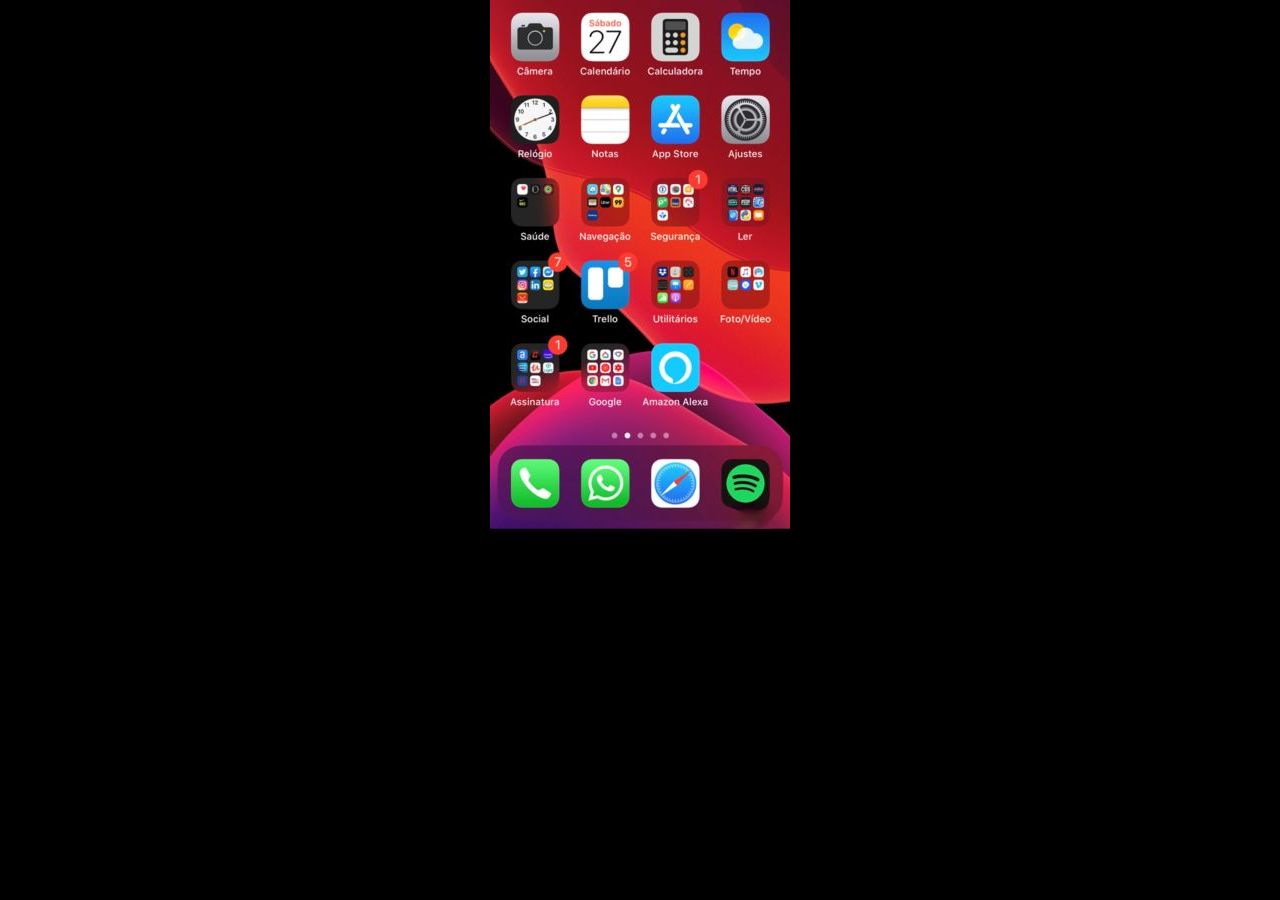
==== home.html @ adacf5a1 "Atualização" ====
<!DOCTYPE html>
<html lang="pt-br">
<head>
    <meta charset="UTF-8">
    <meta name="viewport" content="width=device-width, initial-scale=1.0">
    <title>Home</title>
    <style>
        *{
            margin: 0px;
            padding: 0px;
        }

        body{
            width: 100vw;
            height: 100vh;
            background: black url('imagens/tela-home.jpg') no-repeat top center; 
        }
    </style>
</head>
<body>
    
</body>
</html>
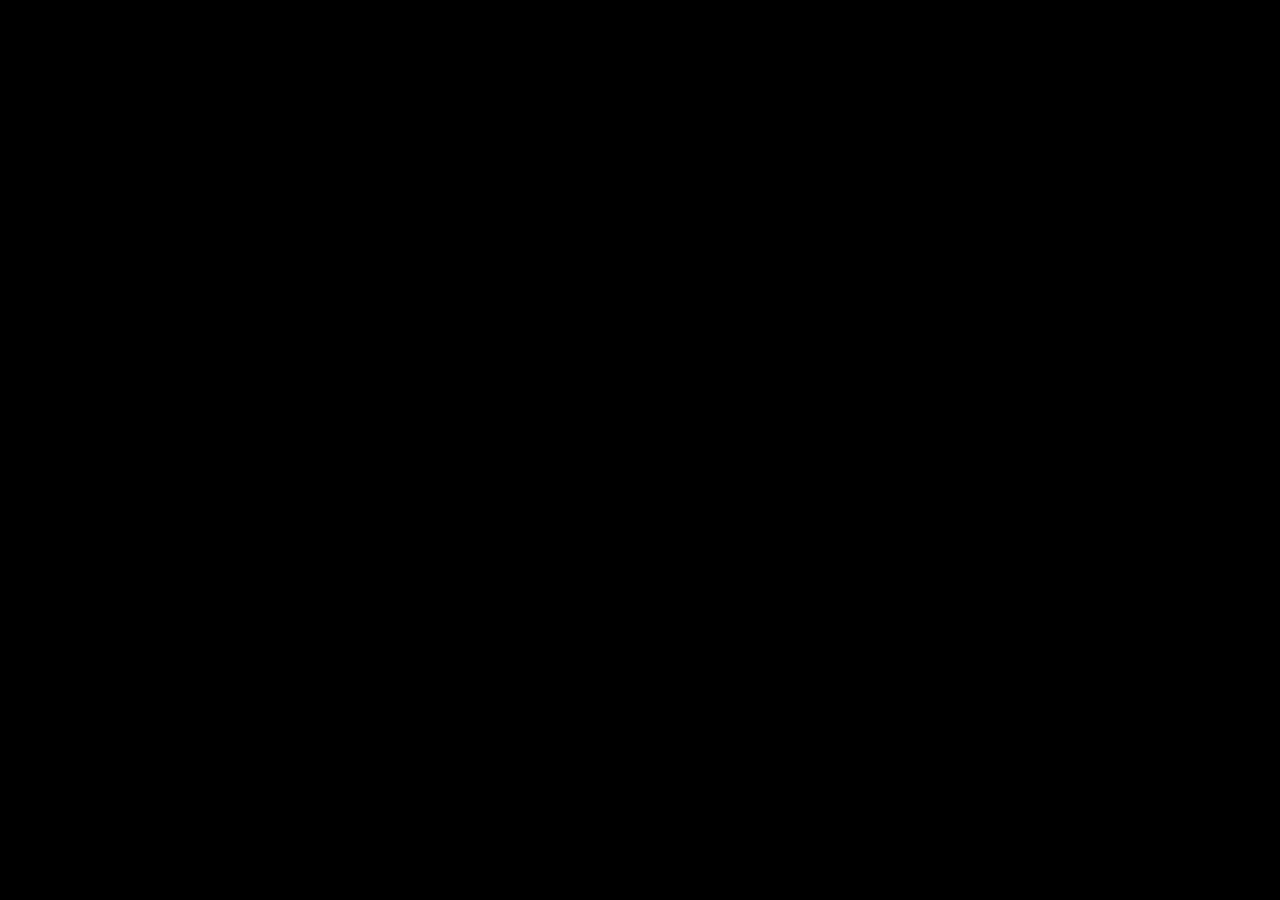
==== commit 54e1da87: "Criei a tela home" ====
--- a/home.html
+++ b/home.html
@@ -13,7 +13,8 @@
         body{
             width: 100vw;
             height: 100vh;
-            background: black url('imagens/tela-home.jpg') no-repeat top center; 
+            background: black url('imagens/tela-home1.jpg') no-repeat top center;
+            background-size: cover;
         }
     </style>
 </head>
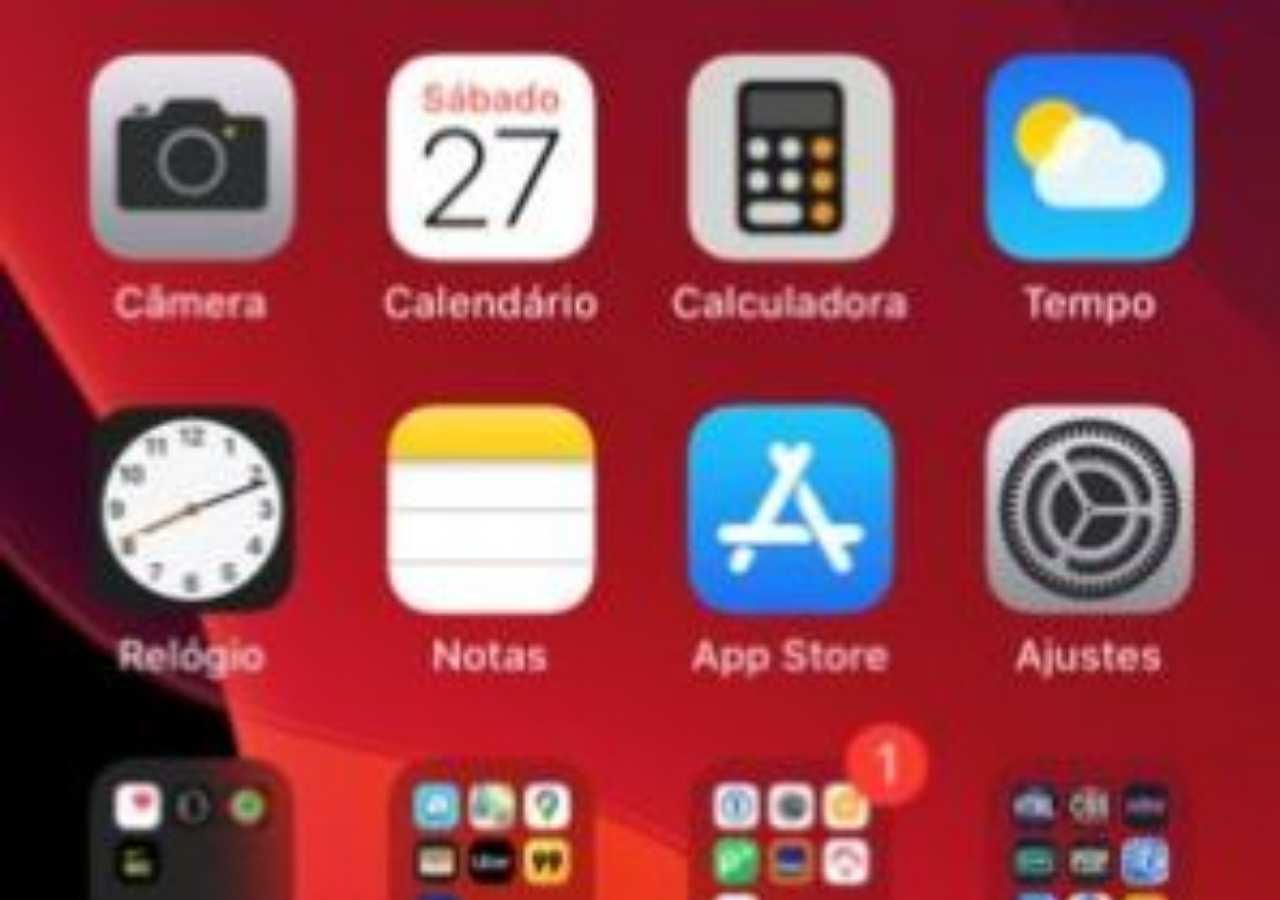
==== commit 4147ae0e: "Update home.html" ====
--- a/home.html
+++ b/home.html
@@ -13,7 +13,7 @@
         body{
             width: 100vw;
             height: 100vh;
-            background: black url('imagens/tela-home1.jpg') no-repeat top center;
+            background: black url('imagens/tela-home.jpg') no-repeat top center;
             background-size: cover;
         }
     </style>
